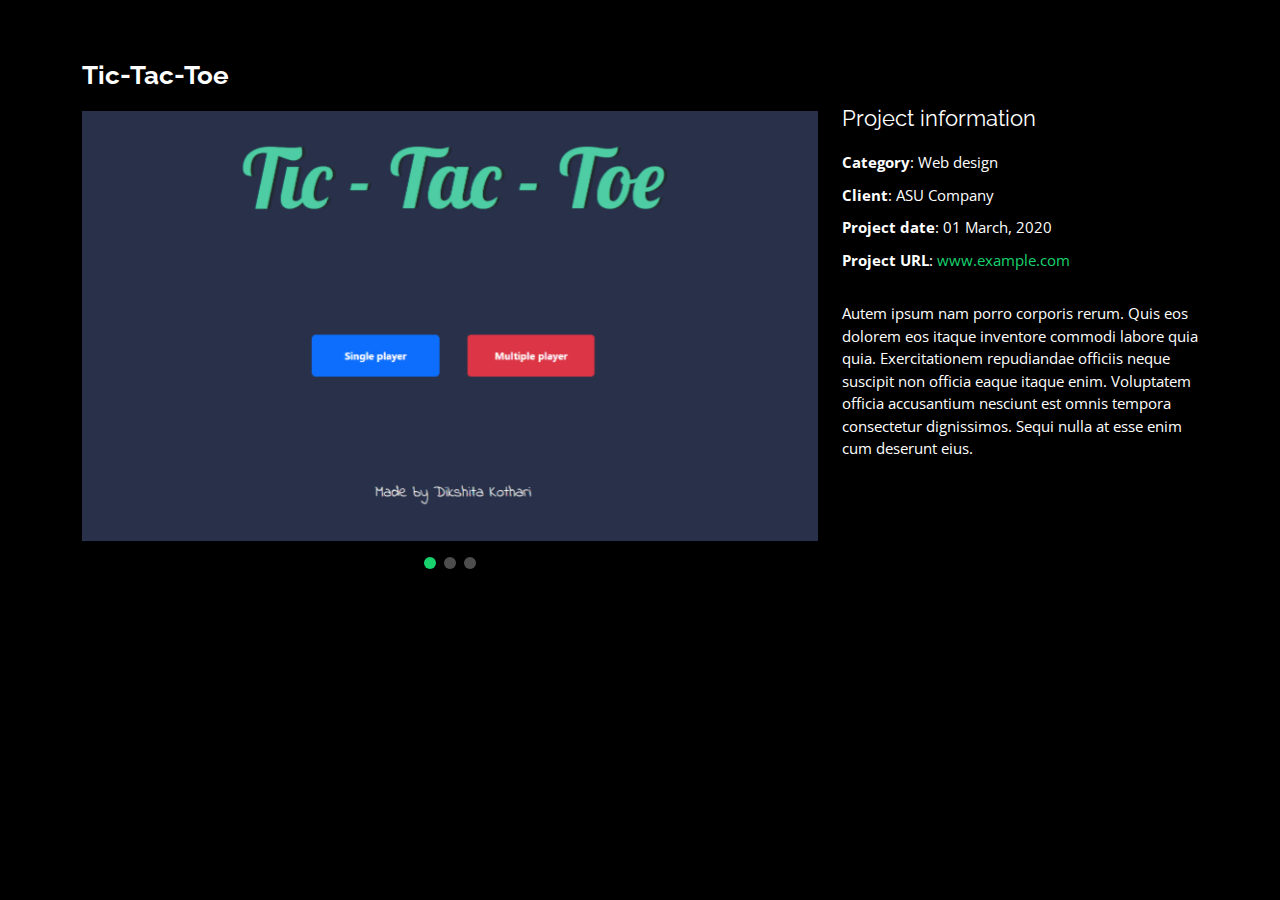
==== bmi.html @ 19ba4169 "first commit" ====
<!DOCTYPE html>
<html lang="en">

<head>
  <meta charset="utf-8">
  <meta content="width=device-width, initial-scale=1.0" name="viewport">

  <title>Tic - Tac - Toe</title>
  <meta content="" name="description">
  <meta content="" name="keywords">

  <!-- Favicons -->
  <link href="assets/img/favicon.png" rel="icon">
  <link href="assets/img/apple-touch-icon.png" rel="apple-touch-icon">

  <!-- Google Fonts -->
  <link href="https://fonts.googleapis.com/css?family=Open+Sans:300,300i,400,400i,600,600i,700,700i|Raleway:300,300i,400,400i,500,500i,600,600i,700,700i|Poppins:300,300i,400,400i,500,500i,600,600i,700,700i" rel="stylesheet">

  <!-- Vendor CSS Files -->
  <link href="assets/vendor/bootstrap/css/bootstrap.min.css" rel="stylesheet">
  <link href="assets/vendor/bootstrap-icons/bootstrap-icons.css" rel="stylesheet">
  <link href="assets/vendor/boxicons/css/boxicons.min.css" rel="stylesheet">
  <link href="assets/vendor/glightbox/css/glightbox.min.css" rel="stylesheet">
  <link href="assets/vendor/remixicon/remixicon.css" rel="stylesheet">
  <link href="assets/vendor/swiper/swiper-bundle.min.css" rel="stylesheet">

  <!-- Template Main CSS File -->
  <link href="assets/css/style.css" rel="stylesheet">

</head>

<body>

  <main id="main">

    <!-- ======= Portfolio Details ======= -->
    <div id="portfolio-details" class="portfolio-details">
      <div class="container">

        <div class="row">

          <div class="col-lg-8">
            <h2 class="portfolio-title">Tic-Tac-Toe</h2>

            <div class="portfolio-details-slider swiper">
              <div class="swiper-wrapper align-items-center">

                <div class="swiper-slide">
                  <img src="assets/img/portfolio/tictactoe1.png" alt="">
                </div>

                <div class="swiper-slide">
                  <img src="assets/img/portfolio/tictactoe2.png" alt="">
                </div>

                <div class="swiper-slide">
                  <img src="assets/img/portfolio/tictactoe3.png" alt="">
                </div>

              </div>
              <div class="swiper-pagination"></div>
            </div>

          </div>

          <div class="col-lg-4 portfolio-info">
            <h3>Project information</h3>
            <ul>
              <li><strong>Category</strong>: Web design</li>
              <li><strong>Client</strong>: ASU Company</li>
              <li><strong>Project date</strong>: 01 March, 2020</li>
              <li><strong>Project URL</strong>: <a href="#">www.example.com</a></li>
            </ul>

            <p>
              Autem ipsum nam porro corporis rerum. Quis eos dolorem eos itaque inventore commodi labore quia quia. Exercitationem repudiandae officiis neque suscipit non officia eaque itaque enim. Voluptatem officia accusantium nesciunt est omnis tempora consectetur dignissimos. Sequi nulla at esse enim cum deserunt eius.
            </p>
          </div>

        </div>

      </div>
    </div><!-- End Portfolio Details -->

  </main><!-- End #main -->


  <!-- Vendor JS Files -->
  <script src="assets/vendor/purecounter/purecounter_vanilla.js"></script>
  <script src="assets/vendor/bootstrap/js/bootstrap.bundle.min.js"></script>
  <script src="assets/vendor/glightbox/js/glightbox.min.js"></script>
  <script src="assets/vendor/isotope-layout/isotope.pkgd.min.js"></script>
  <script src="assets/vendor/swiper/swiper-bundle.min.js"></script>
  <script src="assets/vendor/waypoints/noframework.waypoints.js"></script>
  <script src="assets/vendor/php-email-form/validate.js"></script>

  <!-- Template Main JS File -->
  <script src="assets/js/main.js"></script>

</body>

</html>
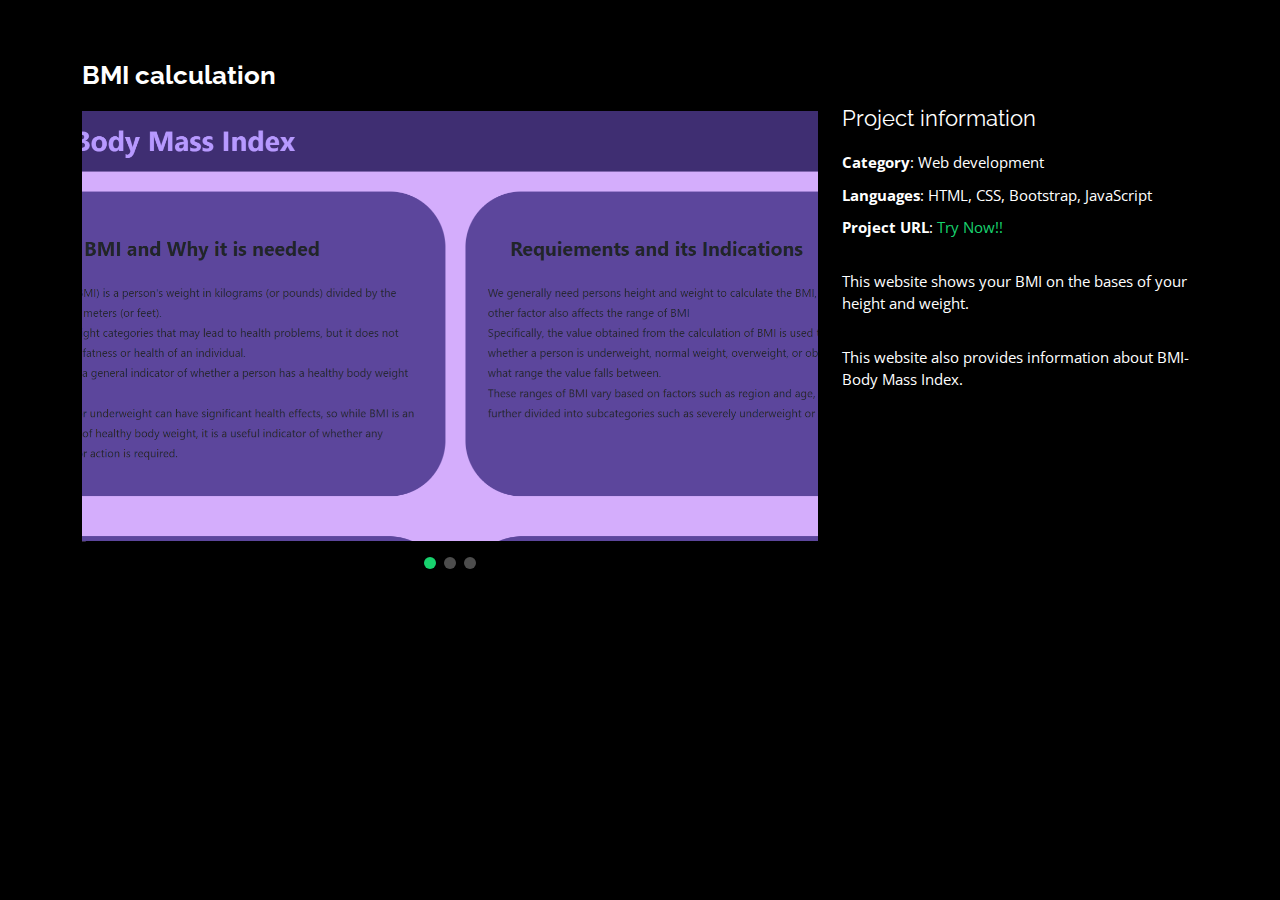
==== commit 664eb2d9: "update the project files" ====
--- a/bmi.html
+++ b/bmi.html
@@ -5,7 +5,7 @@
   <meta charset="utf-8">
   <meta content="width=device-width, initial-scale=1.0" name="viewport">
 
-  <title>Tic - Tac - Toe</title>
+  <title>bmi</title>
   <meta content="" name="description">
   <meta content="" name="keywords">
 
@@ -40,21 +40,21 @@
         <div class="row">
 
           <div class="col-lg-8">
-            <h2 class="portfolio-title">Tic-Tac-Toe</h2>
+            <h2 class="portfolio-title">BMI calculation</h2>
 
             <div class="portfolio-details-slider swiper">
               <div class="swiper-wrapper align-items-center">
 
                 <div class="swiper-slide">
-                  <img src="assets/img/portfolio/tictactoe1.png" alt="">
+                  <img src="assets/img/portfolio/bmi1.png" alt="">
                 </div>
 
                 <div class="swiper-slide">
-                  <img src="assets/img/portfolio/tictactoe2.png" alt="">
+                  <img src="assets/img/portfolio/bmi2.png" alt="">
                 </div>
 
                 <div class="swiper-slide">
-                  <img src="assets/img/portfolio/tictactoe3.png" alt="">
+                  <img src="assets/img/portfolio/bmi3.png" alt="">
                 </div>
 
               </div>
@@ -66,15 +66,15 @@
           <div class="col-lg-4 portfolio-info">
             <h3>Project information</h3>
             <ul>
-              <li><strong>Category</strong>: Web design</li>
-              <li><strong>Client</strong>: ASU Company</li>
-              <li><strong>Project date</strong>: 01 March, 2020</li>
-              <li><strong>Project URL</strong>: <a href="#">www.example.com</a></li>
+              <li><strong>Category</strong>: Web development</li>
+              <li><strong>Languages</strong>: HTML, CSS, Bootstrap, JavaScript</li>
+              <!-- <li><strong>Client</strong>: ASU Company</li> -->
+              <!-- <li><strong>Project date</strong>: 01 March, 2020</li> -->
+              <li><strong>Project URL</strong>: <a href="#">Try Now!!</a></li>
             </ul>
 
-            <p>
-              Autem ipsum nam porro corporis rerum. Quis eos dolorem eos itaque inventore commodi labore quia quia. Exercitationem repudiandae officiis neque suscipit non officia eaque itaque enim. Voluptatem officia accusantium nesciunt est omnis tempora consectetur dignissimos. Sequi nulla at esse enim cum deserunt eius.
-            </p>
+            <p>This website shows your BMI on the bases of your height and weight.</p>
+            <p>This website also provides information about BMI-Body Mass Index.</p>
           </div>
 
         </div>
